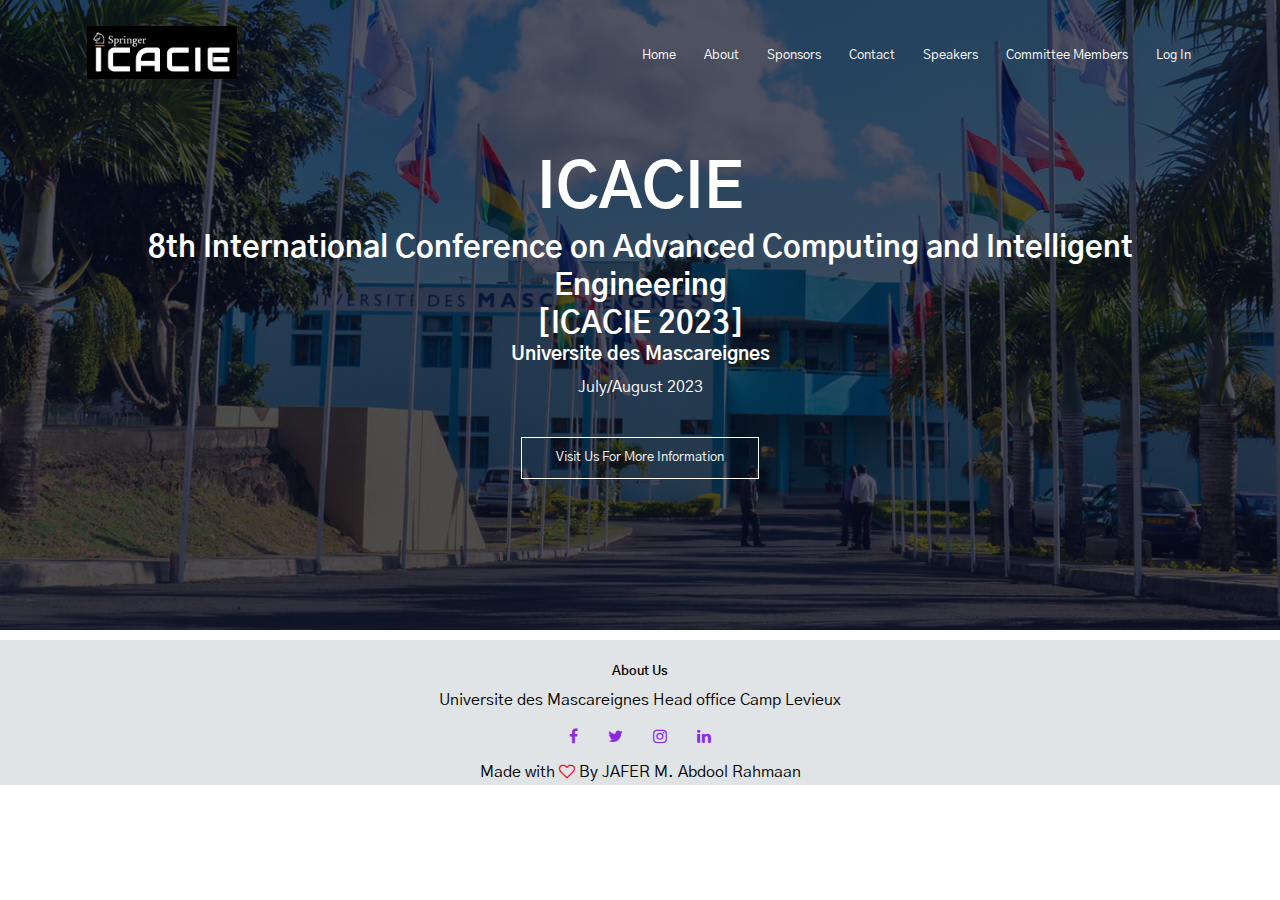
==== about.html @ b1d0be80 "edit in About" ====
<!DOCTYPE html>
<html lang="en">
<head>
    <meta charset="UTF-8">
    <meta http-equiv="X-UA-Compatible" content="IE=edge">
    <meta name="viewport" content="width=device-width, initial-scale=1.0">
    <title>About</title>
    <link rel="stylesheet" href="style.css">
    <link href="https://fonts.googleapis.com/css2?family=Gothic+A1:wght@100;200;300;400;600;700&display=swap" rel="stylesheet">
    <link rel="stylesheet" href="https://stackpath.bootstrapcdn.com/font-awesome/4.7.0/css/font-awesome.min.css">
</head>
<body>
    <section class="header">
        <nav>
            <a href="index.html"><img src="images/logo1.png" alt="logo"></a>
            <div class="nav-links" id="navLinks">
                <i class="fa fa-times-circle" onclick="hideMenu()"></i>
                <ul>
                    <li><a href="">Home</a></li>
                    <li><a href="">About</a></li>
                    <li><a href="">Sponsors</a></li>
                    <li><a href="">Contact</a></li>
                    <li><a href="">Speakers</a></li>
                    <li><a href="">Committee Members</a></li>
                    <li><a href="">Log In</a></li>
                </ul>
            </div>
            <i class="fa fa-chevron-circle-down" onclick="showMenu()"></i>
        </nav>

        <div class="text-box">
            <h1>ICACIE</h1>
            <h2>8th International Conference on Advanced Computing and Intelligent Engineering <br> [ICACIE 2023]</h2>
            <h3>Universite des Mascareignes</h3>
            <p>July/August 2023</p>
            <a href="" class="visit-btn">Visit Us For More Information</a>
        </div> 

    </section>

    <section class="about">
        
    </section>

    <!-- footer -->
    <section class="footer">
        <h5>About Us</h5>
        <p>Universite des Mascareignes Head office Camp Levieux</p>
        <div class="icons">
            <i class="fa fa-facebook"></i>
            <i class="fa fa-twitter"></i>
            <i class="fa fa-instagram"></i>
            <i class="fa fa-linkedin"></i>
        </div>
        <p>Made with <i class="fa fa-heart-o"></i> By JAFER M. Abdool Rahmaan</p>
    </section>

<!--JavaScript for nav bar -- small screen version-->
    <script>

        var navLinks = document.getElementById("navLinks");

        function showMenu(){
            navLinks.style.right = "0";
        }

        function hideMenu(){
            navLinks.style.right = "-200px";
        }

    </script>
</body>
</html>
---- style.css ----
*{
    margin: 0;
    padding: 0;
    font-family: 'Gothic A1', sans-serif;
}

.header{
    min-height: 70vh;
    width: 100%;
    background-image: linear-gradient(rgba(4,9,30,0.7),rgba(4,9,30,0.7)),url(images/banner.jpg) ;
    background-position: center ;
    background-size: cover;
    position: relative;
}

nav{
    display: flex;
    padding: 2% 6%;
    justify-content: space-between;
    align-items: center;
    margin-top: 100 px;
}

nav img{
    width: 150px;

}

.nav-links{
    flex: 1;
    text-align: right;
    
}

.nav-links ul li{
    list-style: none;
    display: inline-block;
    padding: 8px 12px;
    position: relative;
    
}

.nav-links ul li a{
    color: #fff;
    text-decoration: none;
    font-size: 13px;
}

.nav-links ul li::after{
    content: '';
    width: 0%;
    height: 2px;
    background: rgb(0,125,190);
    display: block;
    margin: auto;
    transition: 0.5s;
}

.nav-links ul li:hover::after{
    width: 100%;
}

.text-box{
    width: 90%;
    color: #fff;
    position: absolute;
    top: 50%;
    left: 50%;
    transform: translate(-50%,-50%);
    text-align: center;
}

.text-box h1{
    font-size: 62px;
}

.text-box h2{
    font-size: 36px;
}

.text-box h2{
    font-size: 30px;
}

.text-box p{
    margin: 10px 0 40px ;
    color: #fff;
}

.visit-btn{
    display: inline-block;
    text-decoration: none;
    color: #fff;
    border: 1px solid #fff;
    padding: 12px 34px;
    font-size: 13px;
    background: transparent;
    position: relative;
    cursor: pointer;

}

.visit-btn:hover{
    border: 1px solid rgb(0,125,190);
    background: rgb(0,125,190);
    transition: 1s;
}

nav .fa{
    display: none;
}

.welcome{
    text-align: center;
    padding-top: 20px;
    padding-bottom: 10px;
    font-size: 30px;
}

.desc{
    width:100%;
    display: flex;
    font-size:14px;
    align-items: center;
    justify-content: center;
}

img{
    margin-left: 10px;
    margin-right: 10px;
    transition: 0.5s;
}

.footer{
    margin-top: 10px;
    width:100%;
    text-align: center;
    Padding: 3px 0;
    background-color: rgb(225, 228, 230);
}

.footer h5{
    margin-bottom: 10px;
    margin-top: 20px;
    font-weight: 600;
}

.icons .fa{
    color: blueviolet;
    margin: 0 13px;
    cursor: pointer;
    padding: 18px 0;
}

.fa-heart-o{
    color: red;
}

@media(max-width: 700px){
    .text-box h1{
        font-size: 20px;
    }

    .text-box h2{
        font-size: 16px;
    }

    .text-box h3{
        font-size: 13px;
    }

    .nav-links ul li{
        display: block;
    }

    .nav-links{
        position: absolute;
        background: rgb(0,125,190);
        height: 100vh;
        width:200px;
        top: 0;
        right: -200px;
        text-align: left;
        z-index: 2;
        transition: 1s;
    }

    nav .fa{
        display: block;
        color: rgb(35,31,32);
        margin: 10px;
        font-size: 22px;
        cursor: pointer;
    }

    .nav-links ul{
        padding: 20px;
    }

    .desc{
        flex-direction: column;
    }

    .left{
        width: 190%;
    }

    .right h1{
        font-size: 15px;
    }

    .welcome h4{
        font-size: 20px;
    }
}


/*---about ICACIE---*/



/*---Log in/Register---*/
.form-box{
    width: 380px;
    height: 400px;
    position: relative;
    margin: 6% auto;
    background: #fff;
    padding: 5px;
}

.button-box{
    width: 220px;
    margin: 35px auto;
    position: relative;
    border-radius: 30px;
    box-shadow: 0 0 20px 9px rgb(84,198,211);
}

.toggle-btn{
    padding: 10px 30px;
    cursor: pointer;
    background: transparent;
    border: 0;
    outline: none;
    position: relative;

}

#btn{
  position: absolute;
  width: 110px;
  height: 100%;
  background: linear-gradient(to right, rgb(0,88,138), rgb(84,198,211)); 
  border-radius: 30px; 
  transition: 0.5s;
}

.input-group{
    top: 180px;
    position: absolute;
    width: 280px;
    transition: 0.5s;
}

.input-field{
    width: 100%;
    padding: 10px 0;
    margin: 5px 0;
    border-left: 0;
    border-top: 0;
    border-right: 0;
    border-bottom: 1 px solid ;
    outline: none;
    background: transparent;
}

.submit-btn{
    width: 85%;
    padding: 10px 30px;
    cursor: pointer;
    display: block;
    margin: auto;
    background: linear-gradient(to right, rgb(0,88,138), rgb(84,198,211));
    border: 0;
    outline: none;
    border-radius: 30px;
}

.check-box{
    margin: 30px 10px 30px 0;
}
span{
   color: rgb(84,198,211);
   font-size: 12px;
   bottom: 68px;
   position: absolute;
}
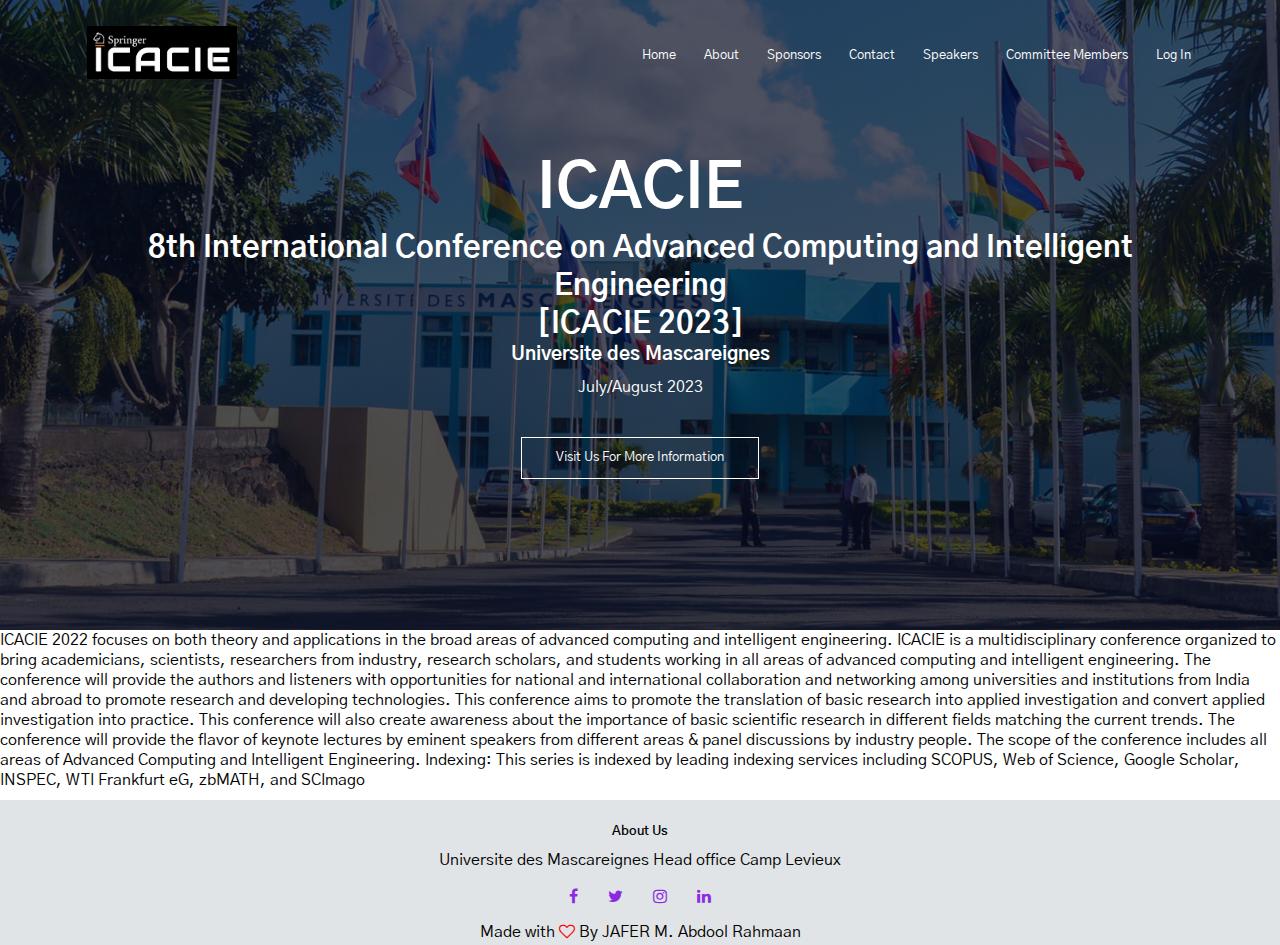
==== commit 9b4d77a5: "updated" ====
--- a/about.html
+++ b/about.html
@@ -39,7 +39,11 @@
     </section>
 
     <section class="about">
-        
+        <p>
+            ICACIE 2022 focuses on both theory and applications in the broad areas of advanced computing and intelligent engineering. ICACIE is a multidisciplinary conference organized to bring academicians, scientists, researchers from industry, research scholars, and students working in all areas of advanced computing and intelligent engineering. The conference will provide the authors and listeners with opportunities for national and international collaboration and networking among universities and institutions from India and abroad to promote research and developing technologies. This conference aims to promote the translation of basic research into applied investigation and convert applied investigation into practice. This conference will also create awareness about the importance of basic scientific research in different fields matching the current trends. The conference will provide the flavor of keynote lectures by eminent speakers from different areas & panel discussions by industry people. The scope of the conference includes all areas of Advanced Computing and Intelligent Engineering.
+
+Indexing: This series is indexed by leading indexing services including SCOPUS, Web of Science, Google Scholar, INSPEC, WTI Frankfurt eG, zbMATH, and SCImago
+        </p>
     </section>
 
     <!-- footer -->
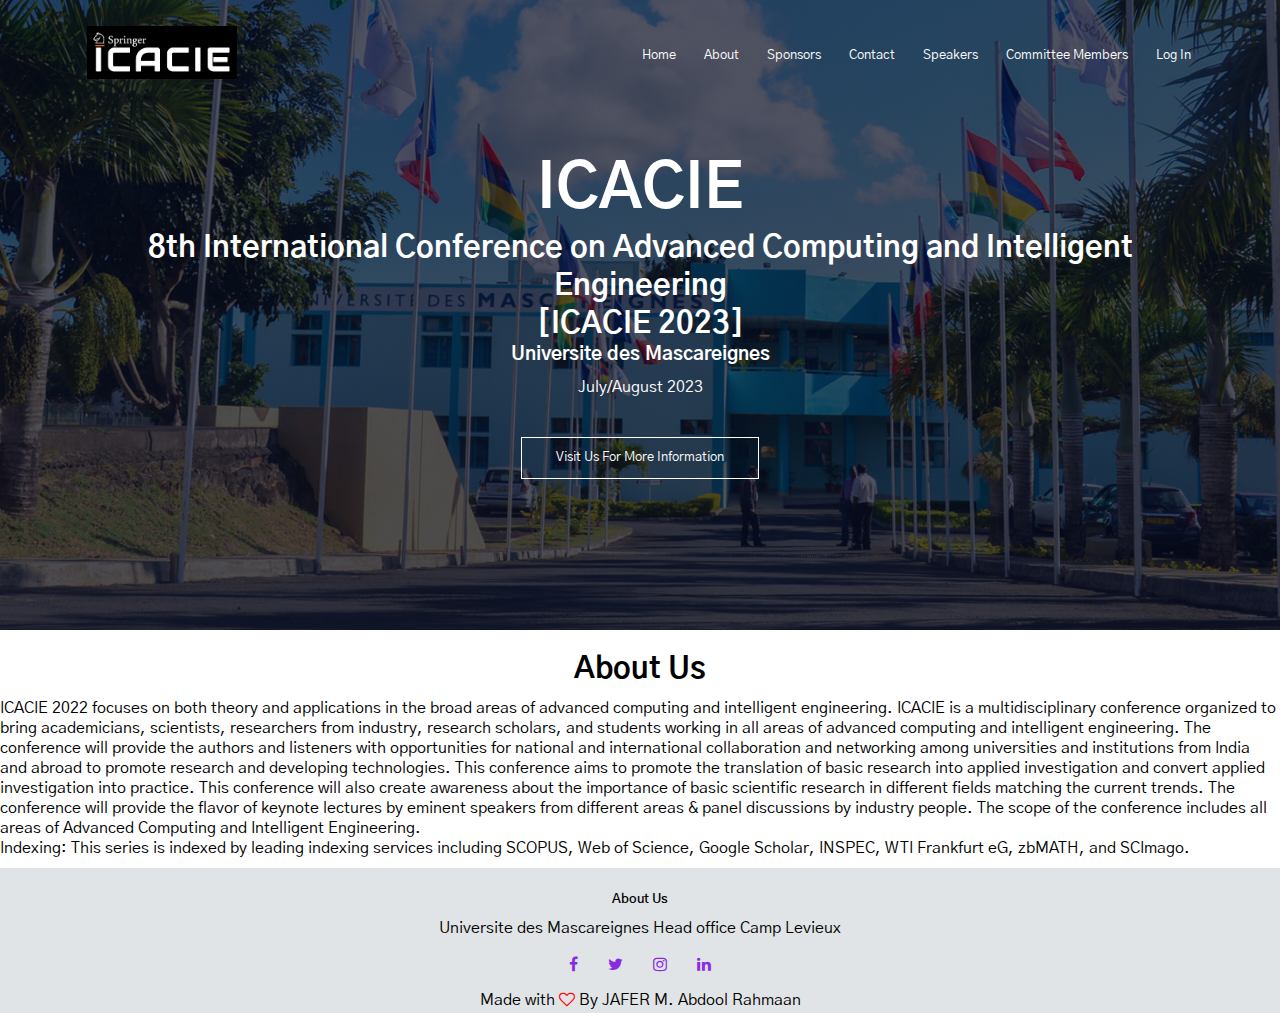
==== commit 4fdcce18: "new" ====
--- a/about.html
+++ b/about.html
@@ -38,11 +38,13 @@
 
     </section>
 
+    <div class="abt">
+        <h4>About Us</h4>
+    </div>
     <section class="about">
         <p>
             ICACIE 2022 focuses on both theory and applications in the broad areas of advanced computing and intelligent engineering. ICACIE is a multidisciplinary conference organized to bring academicians, scientists, researchers from industry, research scholars, and students working in all areas of advanced computing and intelligent engineering. The conference will provide the authors and listeners with opportunities for national and international collaboration and networking among universities and institutions from India and abroad to promote research and developing technologies. This conference aims to promote the translation of basic research into applied investigation and convert applied investigation into practice. This conference will also create awareness about the importance of basic scientific research in different fields matching the current trends. The conference will provide the flavor of keynote lectures by eminent speakers from different areas & panel discussions by industry people. The scope of the conference includes all areas of Advanced Computing and Intelligent Engineering.
-
-Indexing: This series is indexed by leading indexing services including SCOPUS, Web of Science, Google Scholar, INSPEC, WTI Frankfurt eG, zbMATH, and SCImago
+            <br>Indexing: This series is indexed by leading indexing services including SCOPUS, Web of Science, Google Scholar, INSPEC, WTI Frankfurt eG, zbMATH, and SCImago.
         </p>
     </section>
 
--- a/style.css
+++ b/style.css
@@ -212,11 +212,20 @@
     .welcome h4{
         font-size: 20px;
     }
+
+    .abt h4{
+        font-size: 20px;
+    }
 }
 
 
 /*---about ICACIE---*/
-
+.abt{
+    text-align: center;
+    padding-top: 20px;
+    padding-bottom: 10px;
+    font-size: 30px;
+}
 
 
 /*---Log in/Register---*/
@@ -297,6 +306,12 @@
    position: absolute;
 }
 
-
-
-
+/* speakers */
+.speakers{
+    Width: 80%;
+    margin: auto;
+    text-align: center;
+    padding-top: 100px;
+}
+
+
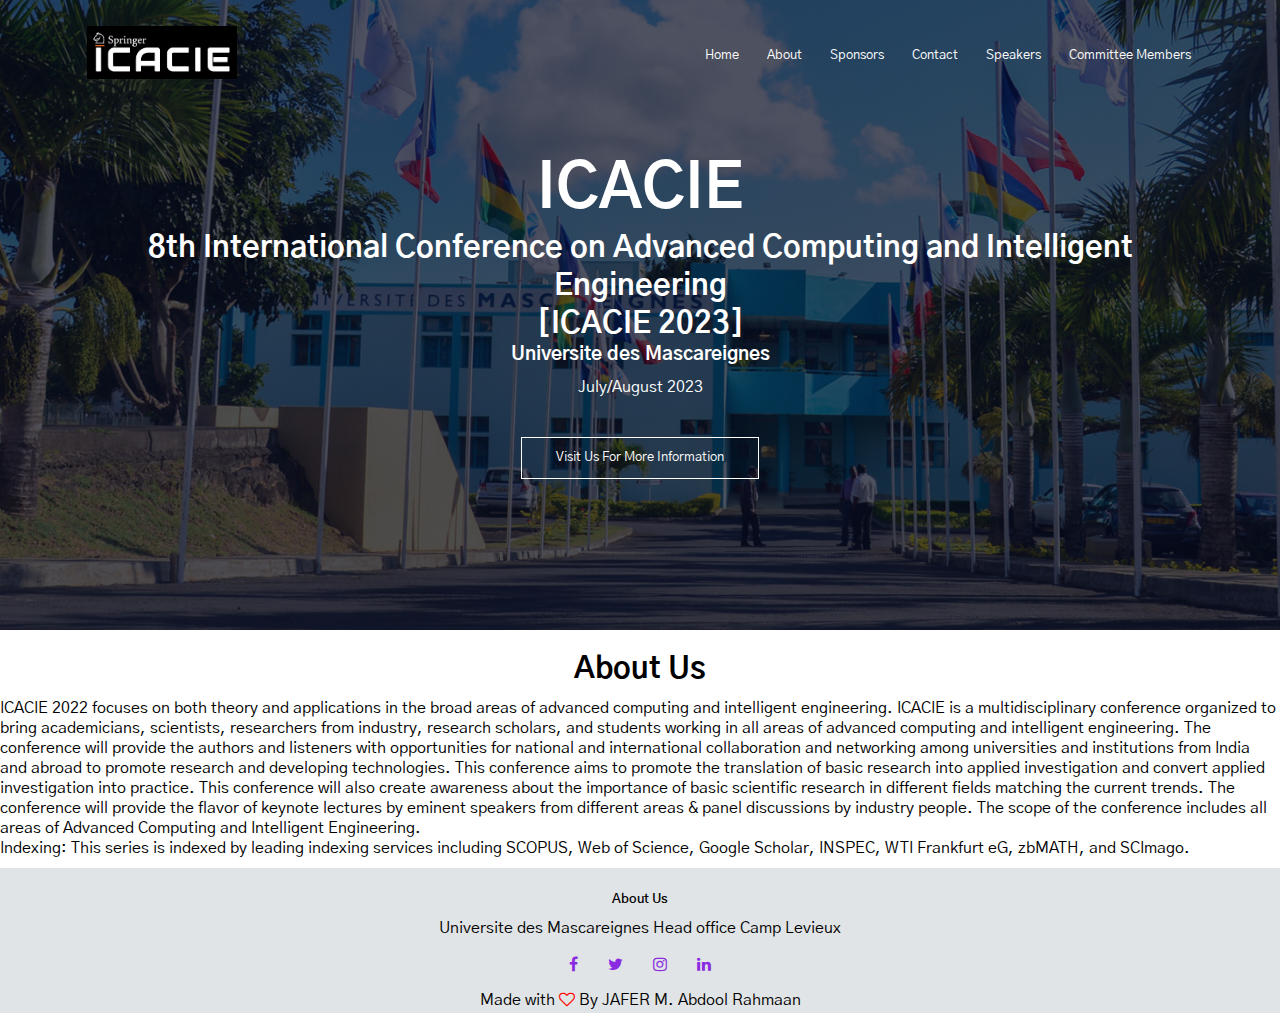
==== commit 78ce38b2: "new" ====
--- a/about.html
+++ b/about.html
@@ -16,13 +16,12 @@
             <div class="nav-links" id="navLinks">
                 <i class="fa fa-times-circle" onclick="hideMenu()"></i>
                 <ul>
-                    <li><a href="">Home</a></li>
-                    <li><a href="">About</a></li>
-                    <li><a href="">Sponsors</a></li>
-                    <li><a href="">Contact</a></li>
-                    <li><a href="">Speakers</a></li>
-                    <li><a href="">Committee Members</a></li>
-                    <li><a href="">Log In</a></li>
+                    <li><a href="index.html">Home</a></li>
+                    <li><a href="about.html">About</a></li>
+                    <li><a href="sponsor.html">Sponsors</a></li>
+                    <li><a href="contact.html">Contact</a></li>
+                    <li><a href="speaker.html">Speakers</a></li>
+                    <li><a href="committee.html">Committee Members</a></li>
                 </ul>
             </div>
             <i class="fa fa-chevron-circle-down" onclick="showMenu()"></i>
--- a/style.css
+++ b/style.css
@@ -314,4 +314,19 @@
     padding-top: 100px;
 }
 
-
+.row{
+    margin-top: 5%;
+    display: flex;
+    justify-content: space-between;
+}
+
+.speaker-col{
+    flex-basis: 31%;
+    background:rgb(201, 226, 243);
+    border-radius: 10px;
+    margin-bottom: 5%;
+    padding: 20px 12px;
+    box-sizing: border-box;
+}
+
+
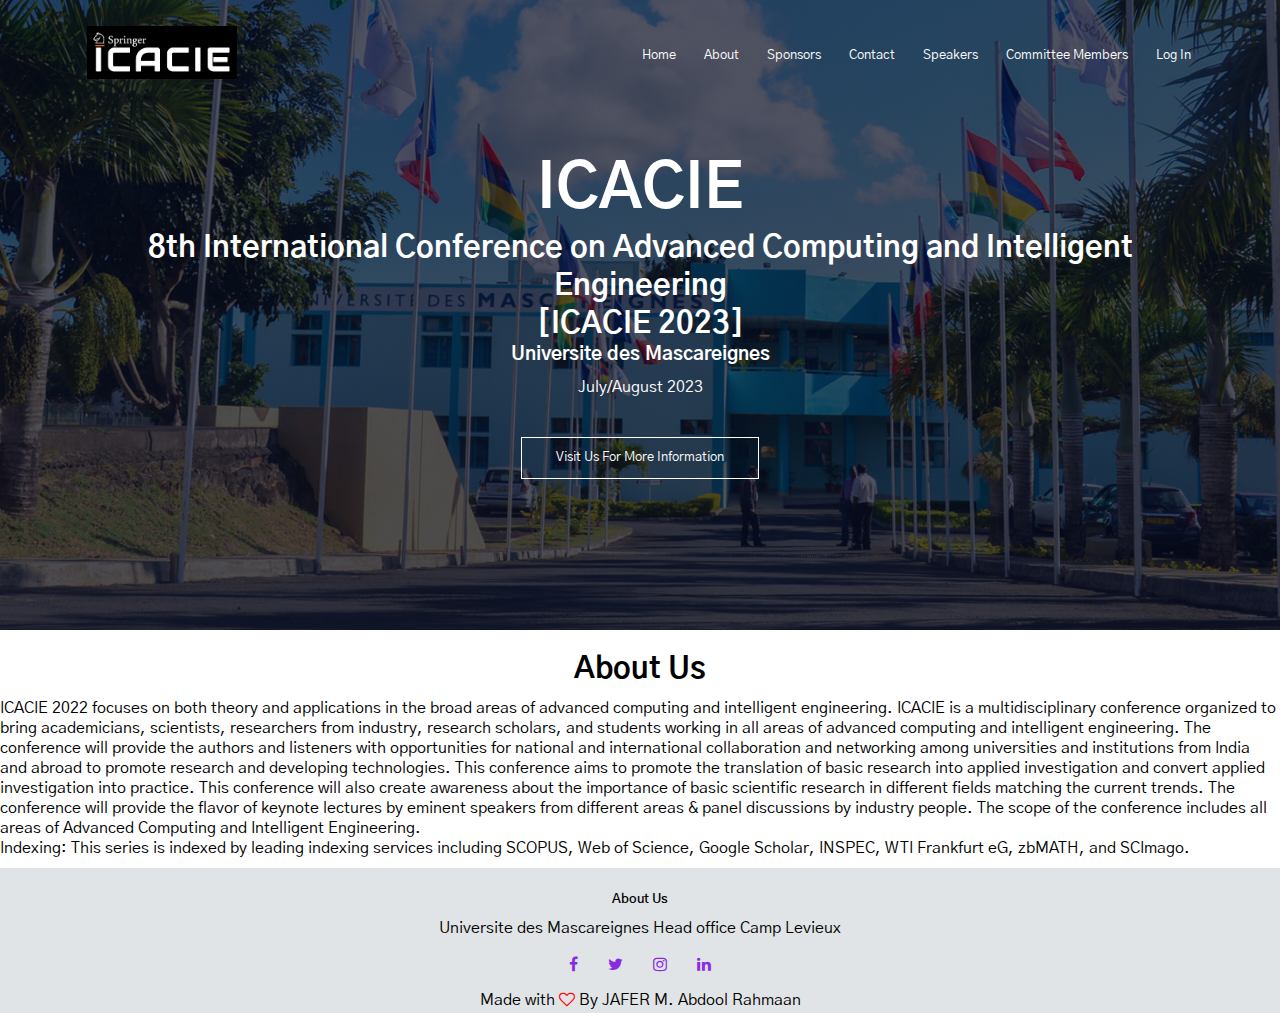
==== commit 5f5b817d: "new" ====
--- a/about.html
+++ b/about.html
@@ -22,6 +22,7 @@
                     <li><a href="contact.html">Contact</a></li>
                     <li><a href="speaker.html">Speakers</a></li>
                     <li><a href="committee.html">Committee Members</a></li>
+                    <li><a href="Login.html">Log In</a></li>
                 </ul>
             </div>
             <i class="fa fa-chevron-circle-down" onclick="showMenu()"></i>
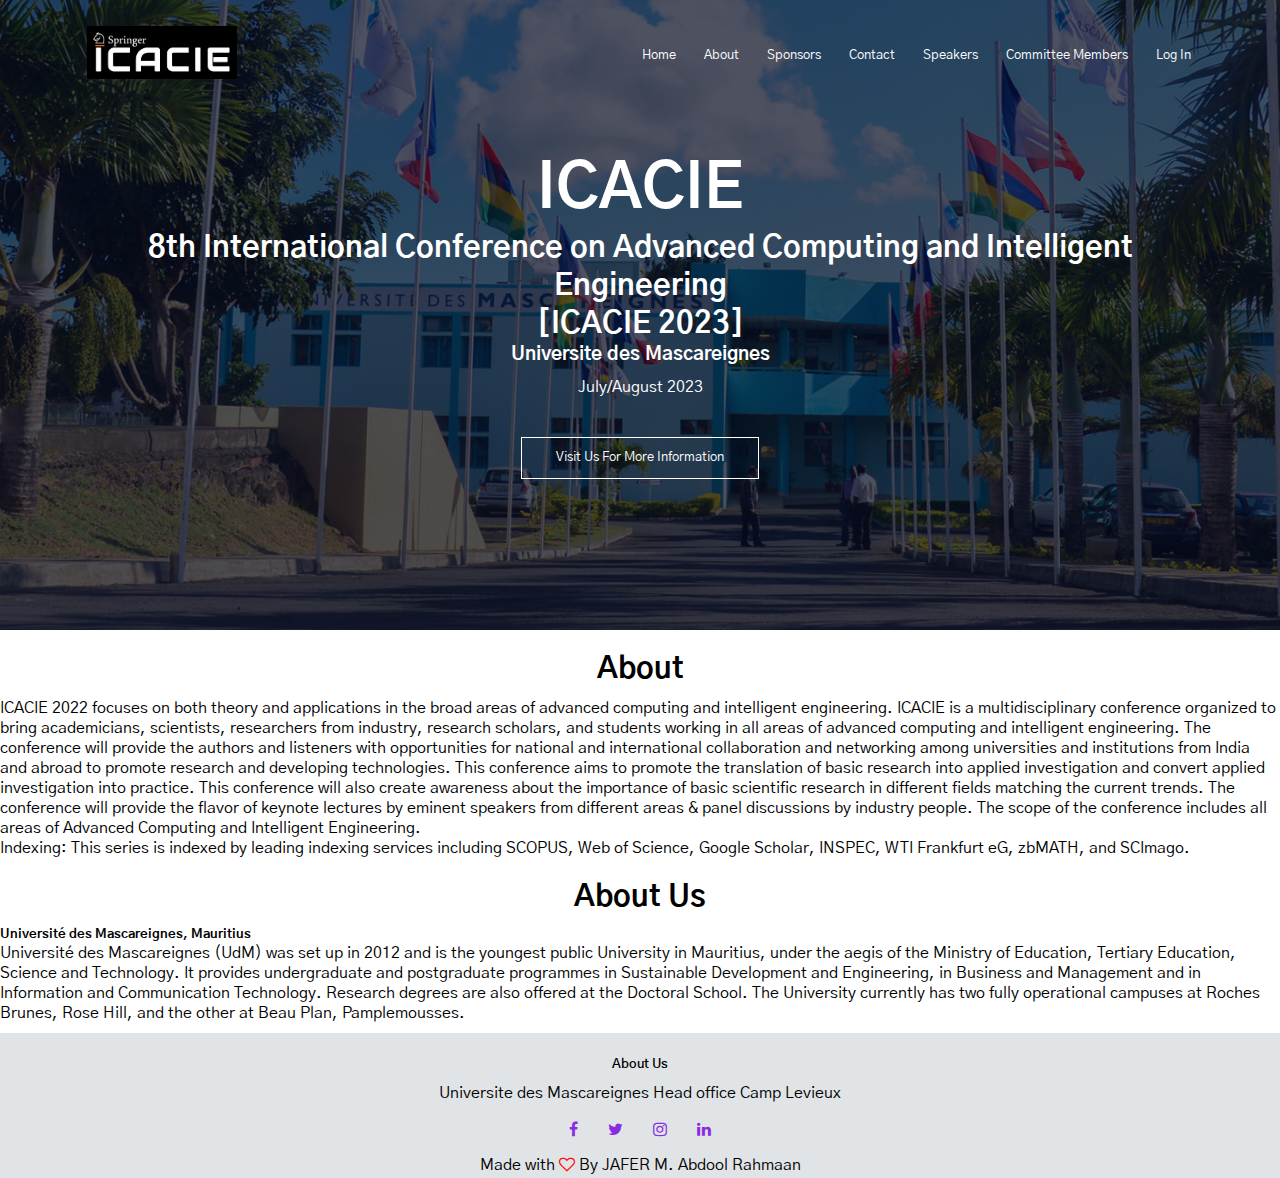
==== commit 2bbad1af: "new" ====
--- a/about.html
+++ b/about.html
@@ -39,12 +39,24 @@
     </section>
 
     <div class="abt">
-        <h4>About Us</h4>
+        <h4>About</h4>
     </div>
     <section class="about">
         <p>
             ICACIE 2022 focuses on both theory and applications in the broad areas of advanced computing and intelligent engineering. ICACIE is a multidisciplinary conference organized to bring academicians, scientists, researchers from industry, research scholars, and students working in all areas of advanced computing and intelligent engineering. The conference will provide the authors and listeners with opportunities for national and international collaboration and networking among universities and institutions from India and abroad to promote research and developing technologies. This conference aims to promote the translation of basic research into applied investigation and convert applied investigation into practice. This conference will also create awareness about the importance of basic scientific research in different fields matching the current trends. The conference will provide the flavor of keynote lectures by eminent speakers from different areas & panel discussions by industry people. The scope of the conference includes all areas of Advanced Computing and Intelligent Engineering.
             <br>Indexing: This series is indexed by leading indexing services including SCOPUS, Web of Science, Google Scholar, INSPEC, WTI Frankfurt eG, zbMATH, and SCImago.
+        </p>
+    </section>
+
+    <div class="abt">
+        <h4>About Us</h4>
+    </div>
+    <section class="about">
+        <h5>Université des Mascareignes, Mauritius</h5>
+        <p>
+            Université des Mascareignes (UdM) was set up in 2012 and is the youngest public University in Mauritius, under the aegis of the Ministry of Education, Tertiary Education, Science and Technology.
+            It provides undergraduate and postgraduate programmes in Sustainable Development and Engineering, in Business and Management and in Information and Communication Technology. Research degrees are also offered at the Doctoral School.
+            The University currently has two fully operational campuses at Roches Brunes, Rose Hill, and the other at Beau Plan, Pamplemousses.
         </p>
     </section>
 
--- a/style.css
+++ b/style.css
@@ -216,6 +216,10 @@
     .abt h4{
         font-size: 20px;
     }
+
+    .row{
+        flex-direction: column;
+    }
 }
 
 
@@ -327,6 +331,11 @@
     margin-bottom: 5%;
     padding: 20px 12px;
     box-sizing: border-box;
-}
-
-
+    transition:0.5s;
+}
+
+.speaker-col:hover{
+    box-shadow: 0 0 20px 0 rgb(0,125,190);
+}
+
+
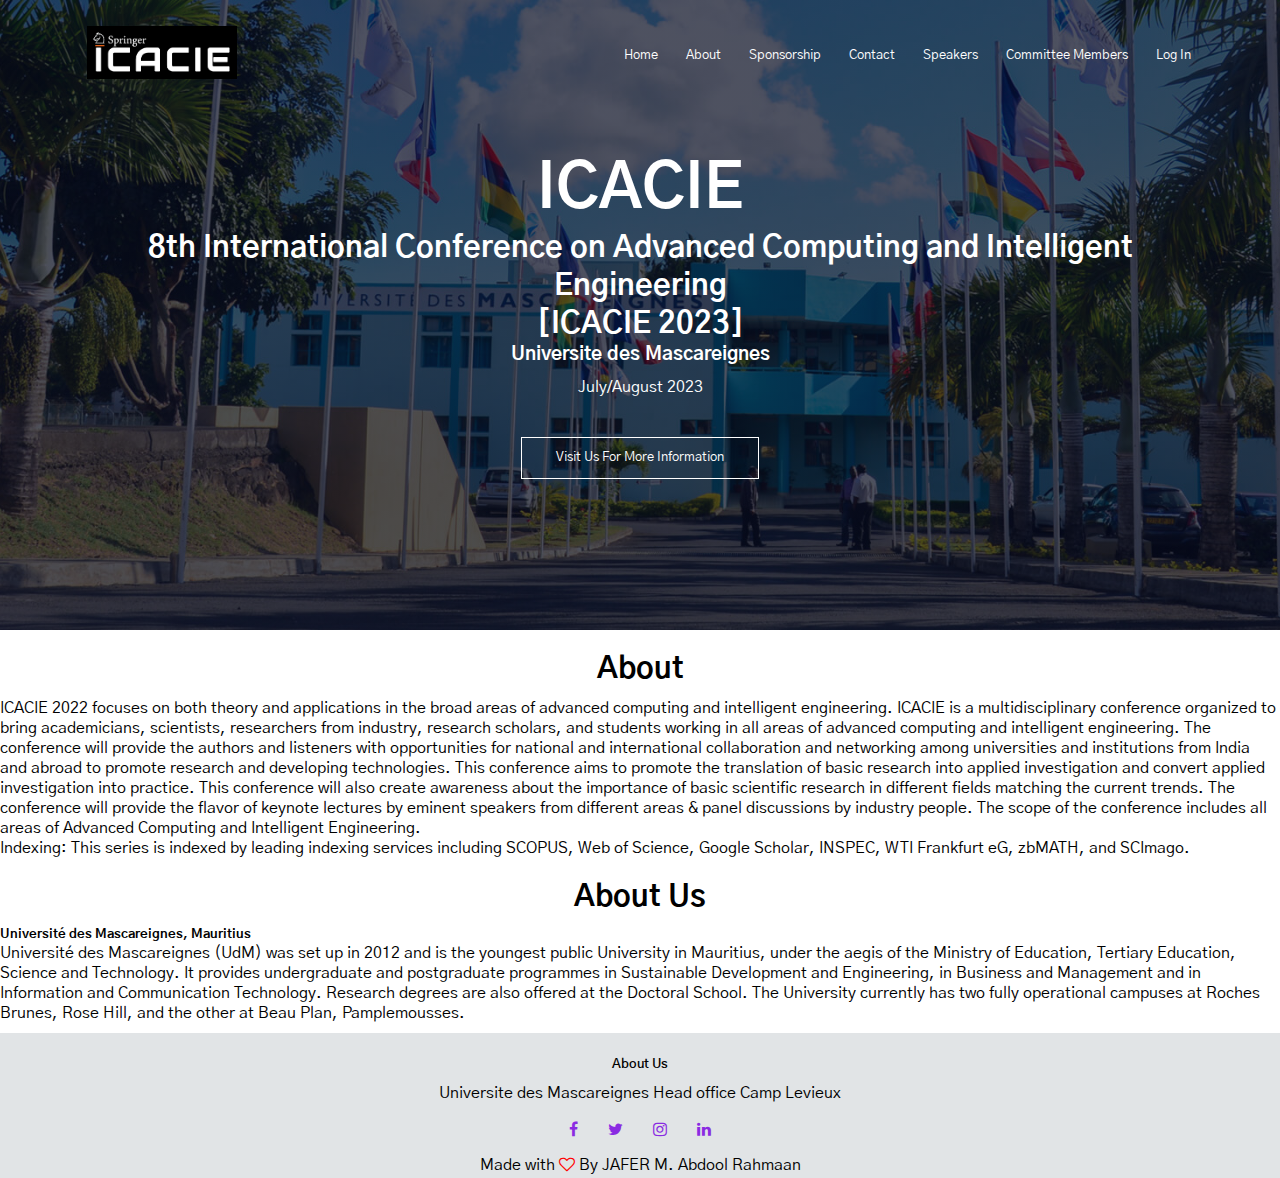
==== commit 51c81839: "new" ====
--- a/about.html
+++ b/about.html
@@ -18,7 +18,7 @@
                 <ul>
                     <li><a href="index.html">Home</a></li>
                     <li><a href="about.html">About</a></li>
-                    <li><a href="sponsor.html">Sponsors</a></li>
+                    <li><a href="sponsor.html">Sponsorship</a></li>
                     <li><a href="contact.html">Contact</a></li>
                     <li><a href="speaker.html">Speakers</a></li>
                     <li><a href="committee.html">Committee Members</a></li>
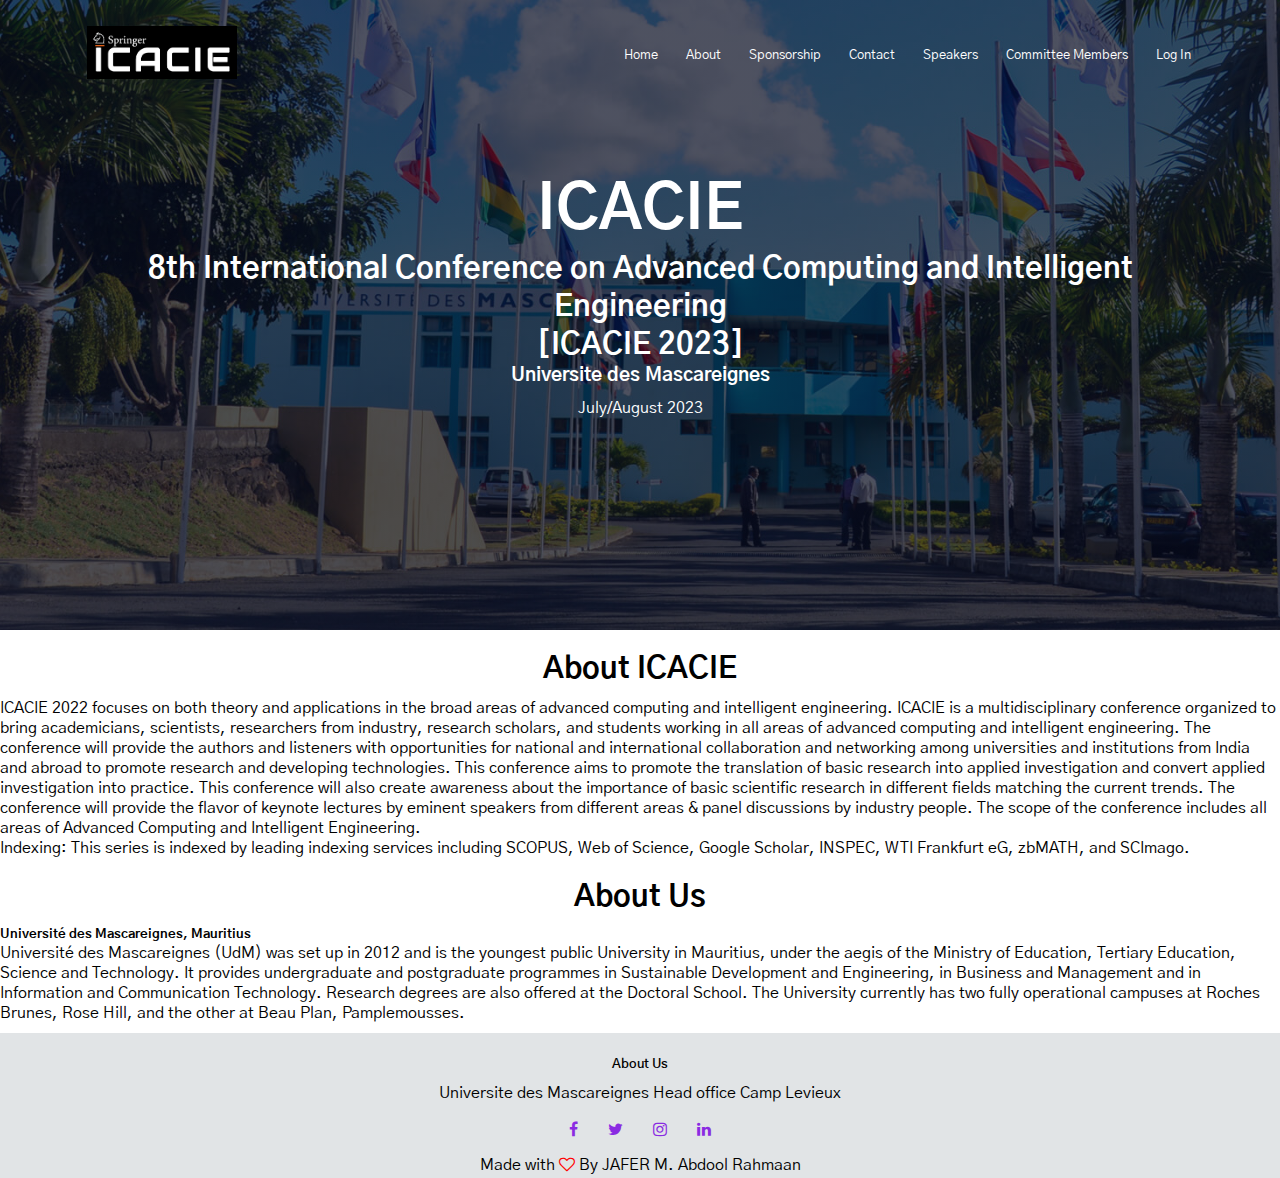
==== commit 0c60ef93: "new" ====
--- a/about.html
+++ b/about.html
@@ -33,13 +33,13 @@
             <h2>8th International Conference on Advanced Computing and Intelligent Engineering <br> [ICACIE 2023]</h2>
             <h3>Universite des Mascareignes</h3>
             <p>July/August 2023</p>
-            <a href="" class="visit-btn">Visit Us For More Information</a>
+            
         </div> 
 
     </section>
 
     <div class="abt">
-        <h4>About</h4>
+        <h4>About ICACIE</h4>
     </div>
     <section class="about">
         <p>
--- a/style.css
+++ b/style.css
@@ -303,7 +303,7 @@
 .check-box{
     margin: 30px 10px 30px 0;
 }
-span{
+.span{
    color: rgb(84,198,211);
    font-size: 12px;
    bottom: 68px;
@@ -338,4 +338,45 @@
     box-shadow: 0 0 20px 0 rgb(0,125,190);
 }
 
-
+/* Sponsors */
+.table{
+    width: 100%;
+    border-collapse: collapse;
+    padding-top: 50px;
+}
+
+.table td, .table th{
+    padding: 12px 15px;
+    border: 1px solid black;
+    text-align: left;
+}
+
+.table th{
+    background-color: rgb(193, 237, 237);
+}
+
+/* contact */
+.contact{
+    Width: 80%;
+    margin: auto;
+    text-align: center;
+    padding-top: 70px;
+}
+.form-box1{
+    width: 280px;
+    height: 320px;
+    position: relative;
+    margin: 6% auto;
+    background:rgb(190, 224, 241);
+    padding: 5px;
+}
+
+.input-group1{
+    position: absolute;
+    width: 280px;
+    transition: 0.5s;
+    padding-top: 20px;
+}
+
+
+
